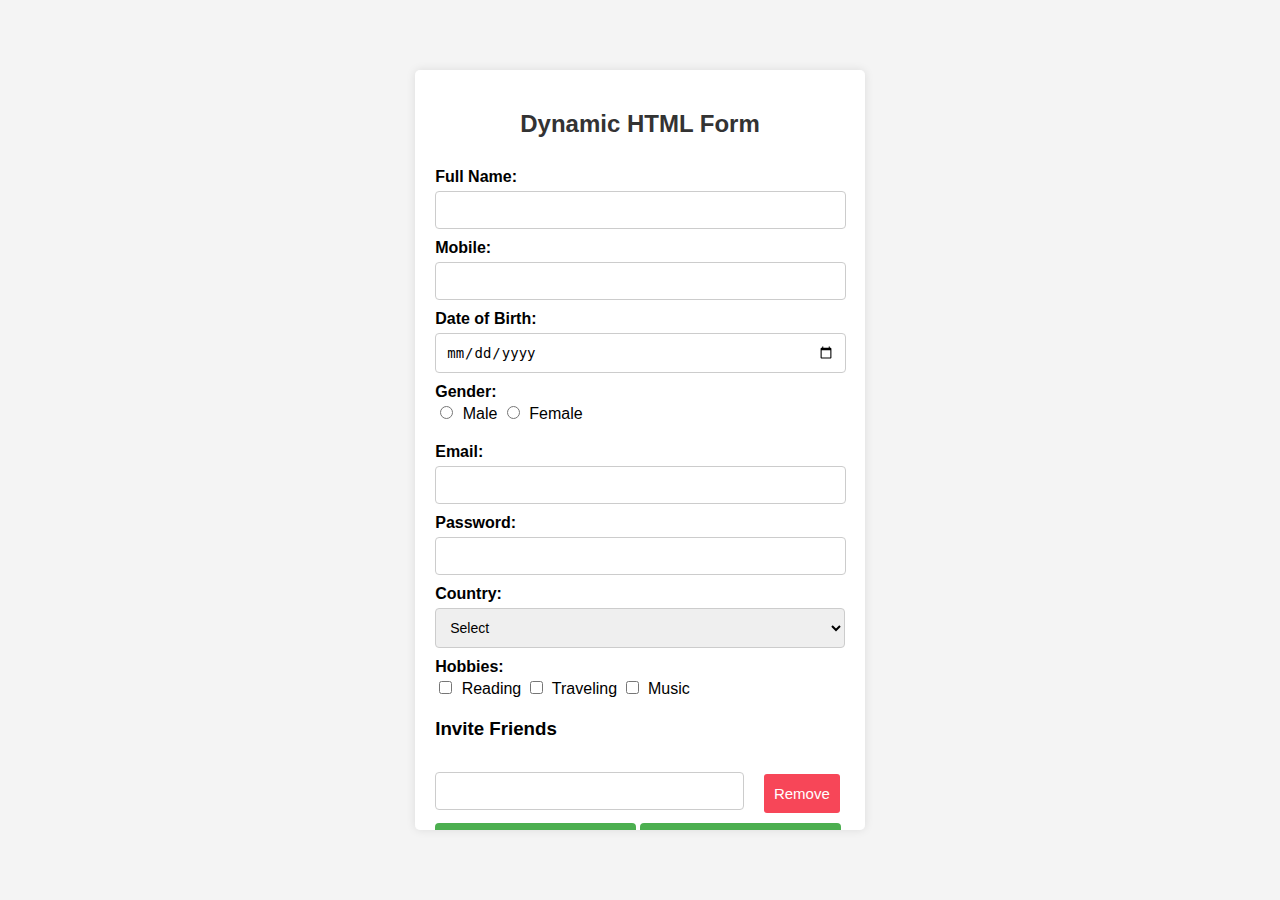
==== index.html @ 3ba9b7fe "add files" ====
<!DOCTYPE html>
<html lang="en">
<head>
    <meta charset="UTF-8">
    <meta name="viewport" content="width=device-width, initial-scale=1.0">
    <title>Dynamic HTML Form </title>
    <link rel="stylesheet" href="styles.css">
</head>
<body>
    <div class="container">
        <h2>Dynamic HTML Form </h2>
        <form id="registrationForm">
            
            <div class="first-section">
                <label for="fullName">Full Name:</label>
                <input type="text" id="fullName" required>
                <small class="error" id="fullNameError"></small>

                <label for="mobile">Mobile:</label>
                <input type="text" id="mobile" required>
                <small class="error" id="mobileError"></small>

                <label for="dob">Date of Birth:</label>
                <input type="date" id="dob" required>
                <small class="error" id="dobError"></small>

                <label>Gender:</label>
                <input type="radio" name="gender" value="Male" id="male"> Male
                <input type="radio" name="gender" value="Female" id="female"> Female
                <small class="error" id="genderError"></small>
            </div>
            
            <div class="second-section">
                <label for="email">Email:</label>
                <input type="email" id="email" required>
                <small class="error" id="emailError"></small>

                <label for="password">Password:</label>
                <input type="password" id="password" required>
                <small class="error" id="passwordError"></small>

                <label for="country">Country:</label>
                <select id="country" required>
                    <option value="">Select</option>
                    <option value="India">India</option>
                    <option value="USA">USA</option>
                    <option value="UK">UK</option>
                </select>
                <small class="error" id="countryError"></small>

                <label>Hobbies:</label>
                <input type="checkbox" value="Reading"> Reading
                <input type="checkbox" value="Traveling"> Traveling
                <input type="checkbox" value="Music"> Music
            </div>

            <h3>Invite Friends</h3>
            <div id="inviteEmails">
                <div class="email-field">
                    <input type="email" class="invite-email">
                    <button type="button" class="removeEmail" id="remove">Remove</button>
                </div>
            </div>
            <button type="button" id="addEmail">Add Email</button>

            <button type="submit" id="submit">Submit</button>
        </form>
        <a href="list.html" class="btn">View Stored Data</a>
    </div>
    <script src="script.js"></script>
</body>
</html>
---- styles.css ----
body {
    font-family: Arial, sans-serif;
    background: #f4f4f4;
    display: flex;
    justify-content: center;
    align-items: center;
    height: 100vh;
    margin: 0;
    overflow: hidden; 
}

.container {
    background: white;
    padding: 20px;
    width: 32%;
    border-radius: 5px;
    box-shadow: 0 0 10px rgba(0, 0, 0, 0.1);
    display: flex;
    flex-direction: column;
    max-height: 80vh; 
    overflow-y: auto; 

}

h2 {
    text-align: center;
    color: #333;
}

.first-section, .second-section {
    margin-bottom: 20px;
}

label {
    display: block;
    margin-top: 10px;
    font-weight: bold;
}

input, select {
    width: 95%;
    padding: 10px;
    margin-top: 5px;
    border: 1px solid #ccc;
    border-radius: 4px;
    font-size: 14px;
}

input[type="radio"], input[type="checkbox"] {
    width: auto;
    margin-right: 5px;
}

button {
    margin-top: 10px;
    padding: 10px;
    background: #4CAF50;
    color: white;
    border: none;
    cursor: pointer;
    font-size: 16px;
    border-radius: 4px;
    width: 100%;
    transition: background 0.3s ease-in-out;
}

button:hover {
    background-color: #388E3C;
}

#addEmail {
    background-color: #4CAF50;
}

#addEmail:hover {
    background-color: #2E7D32;
}

.removeEmail {
    background-color: #f74658;
    border: none;
    color: white;
    padding: 11px 10px;
    font-size: 15px;
    border-radius: 3px;
    cursor: pointer;
    margin-left: 10px;
}

.removeEmail:hover {
    background-color: #c82333;
}

#inviteEmails {
    margin-top: 10px;
    max-height: 200px; 
    overflow-y: auto; 
    padding-right: 5px;
}

.email-field {
    display: flex;
    align-items: center;
    gap: 10px;
    margin-top: 5px;
}
.email-field button{
    background-color: #f74658;
    border: none;
    color: white;
    padding: 11px 10px;
    font-size: 15px;
    border-radius: 3px;
    cursor: pointer;
    margin-left: 10px;
    width: 20%;
}
.error {
    color: red;
    font-size: 12px;
    margin-top: 5px;
}

a.btn {
    display: block;
    text-align: center;
    margin-top: 15px;
    text-decoration: none;
    padding: 10px;
    background: #4CAF50;
    color: white;
    border-radius: 5px;
}

a.btn:hover {
    background: #388E3C;
}
#addEmail{
    width: 49%;
}
#submit{
    width: 49%;
}

#remove{
    width: 20%;
}

#country{
    width: 100%;
}
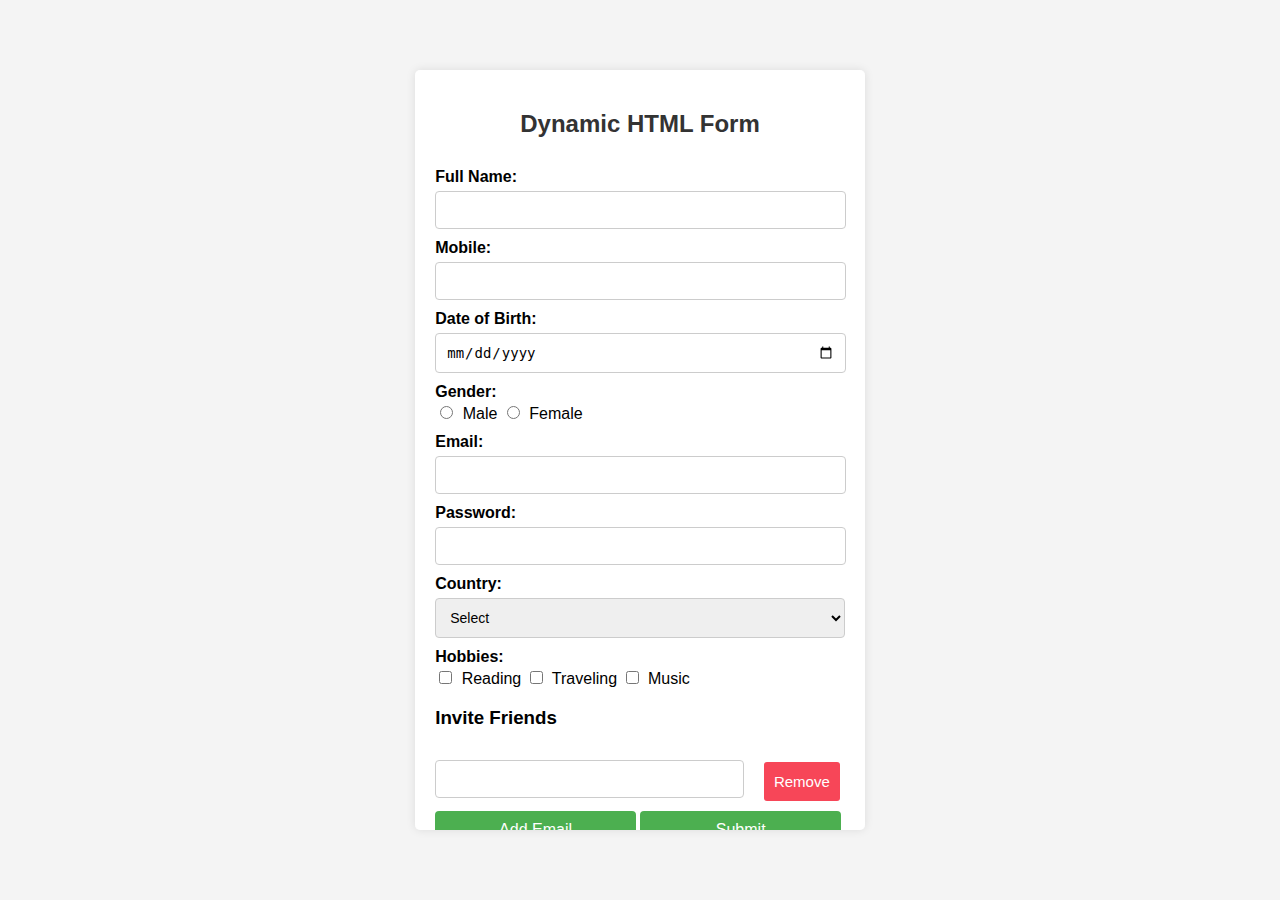
==== commit b18f34fd: "add files" ====
--- a/index.html
+++ b/index.html
@@ -11,13 +11,12 @@
         <h2>Dynamic HTML Form </h2>
         <form id="registrationForm">
             
-            <div class="first-section">
                 <label for="fullName">Full Name:</label>
                 <input type="text" id="fullName" required>
                 <small class="error" id="fullNameError"></small>
 
                 <label for="mobile">Mobile:</label>
-                <input type="text" id="mobile" required>
+                <input type="number" id="mobile" required>
                 <small class="error" id="mobileError"></small>
 
                 <label for="dob">Date of Birth:</label>
@@ -28,9 +27,7 @@
                 <input type="radio" name="gender" value="Male" id="male"> Male
                 <input type="radio" name="gender" value="Female" id="female"> Female
                 <small class="error" id="genderError"></small>
-            </div>
-            
-            <div class="second-section">
+          
                 <label for="email">Email:</label>
                 <input type="email" id="email" required>
                 <small class="error" id="emailError"></small>
@@ -52,13 +49,13 @@
                 <input type="checkbox" value="Reading"> Reading
                 <input type="checkbox" value="Traveling"> Traveling
                 <input type="checkbox" value="Music"> Music
-            </div>
-
+        
             <h3>Invite Friends</h3>
             <div id="inviteEmails">
                 <div class="email-field">
                     <input type="email" class="invite-email">
                     <button type="button" class="removeEmail" id="remove">Remove</button>
+                    
                 </div>
             </div>
             <button type="button" id="addEmail">Add Email</button>
--- a/styles.css
+++ b/styles.css
@@ -25,10 +25,6 @@
 h2 {
     text-align: center;
     color: #333;
-}
-
-.first-section, .second-section {
-    margin-bottom: 20px;
 }
 
 label {
@@ -148,4 +144,6 @@
 
 #country{
     width: 100%;
-}+}
+
+
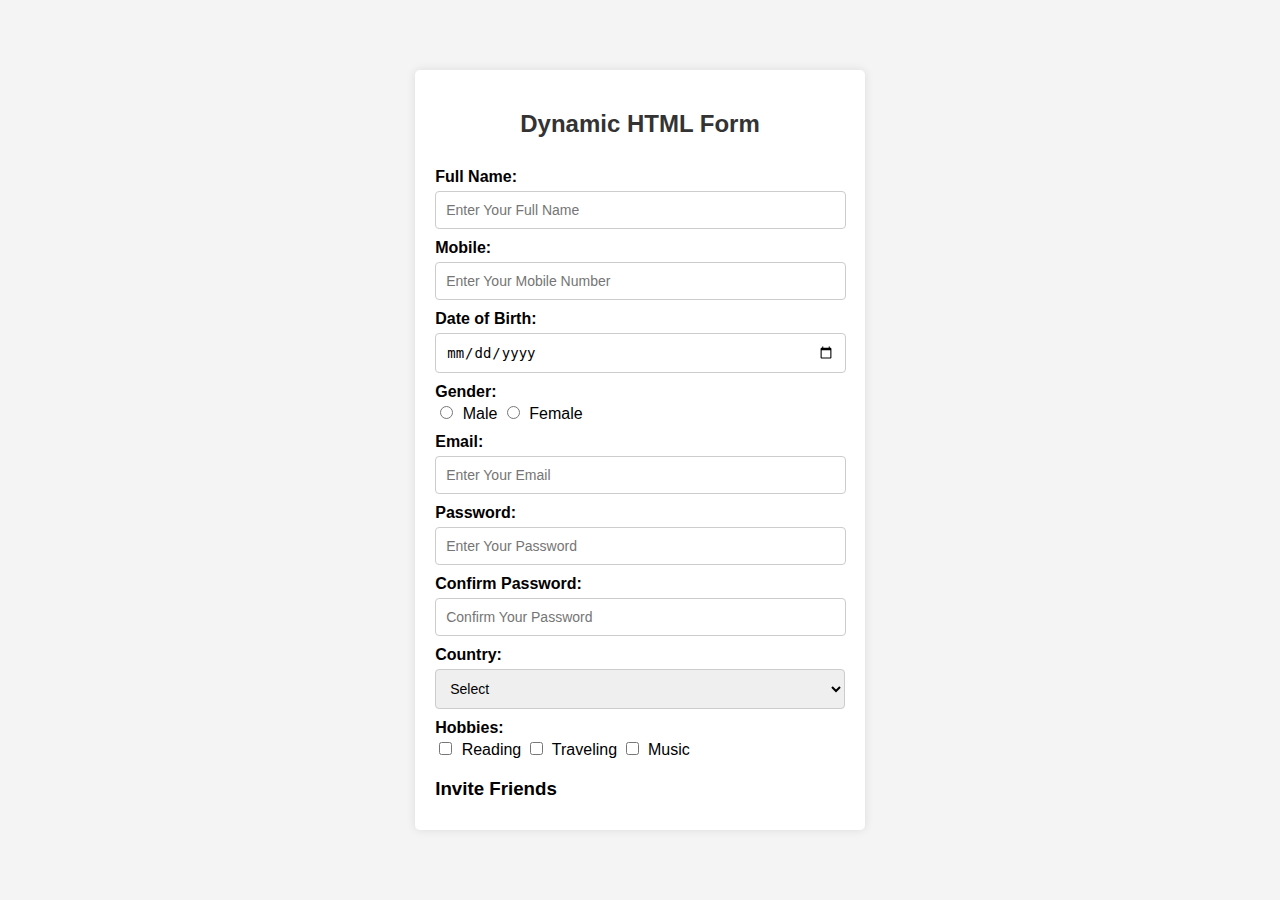
==== commit 89bb3fab: "add conform password" ====
--- a/index.html
+++ b/index.html
@@ -3,59 +3,61 @@
 <head>
     <meta charset="UTF-8">
     <meta name="viewport" content="width=device-width, initial-scale=1.0">
-    <title>Dynamic HTML Form </title>
+    <title>Dynamic HTML Form</title>
     <link rel="stylesheet" href="styles.css">
 </head>
 <body>
     <div class="container">
-        <h2>Dynamic HTML Form </h2>
+        <h2>Dynamic HTML Form</h2>
         <form id="registrationForm">
-            
-                <label for="fullName">Full Name:</label>
-                <input type="text" id="fullName" required>
-                <small class="error" id="fullNameError"></small>
+            <label for="fullName">Full Name:</label>
+            <input type="text" id="fullName" placeholder="Enter Your Full Name" required>
+            <small class="error" id="fullNameError"></small>
 
-                <label for="mobile">Mobile:</label>
-                <input type="number" id="mobile" required>
-                <small class="error" id="mobileError"></small>
+            <label for="mobile">Mobile:</label>
+            <input type="number" id="mobile" placeholder="Enter Your Mobile Number" required>
+            <small class="error" id="mobileError"></small>
 
-                <label for="dob">Date of Birth:</label>
-                <input type="date" id="dob" required>
-                <small class="error" id="dobError"></small>
+            <label for="dob">Date of Birth:</label>
+            <input type="date" id="dob" required>
+            <small class="error" id="dobError"></small>
 
-                <label>Gender:</label>
-                <input type="radio" name="gender" value="Male" id="male"> Male
-                <input type="radio" name="gender" value="Female" id="female"> Female
-                <small class="error" id="genderError"></small>
-          
-                <label for="email">Email:</label>
-                <input type="email" id="email" required>
-                <small class="error" id="emailError"></small>
+            <label>Gender:</label>
+            <input type="radio" name="gender" value="Male" id="male"> Male
+            <input type="radio" name="gender" value="Female" id="female"> Female
+            <small class="error" id="genderError"></small>
 
-                <label for="password">Password:</label>
-                <input type="password" id="password" required>
-                <small class="error" id="passwordError"></small>
+            <label for="email">Email:</label>
+            <input type="email" id="email" placeholder="Enter Your Email" required>
+            <small class="error" id="emailError"></small>
 
-                <label for="country">Country:</label>
-                <select id="country" required>
-                    <option value="">Select</option>
-                    <option value="India">India</option>
-                    <option value="USA">USA</option>
-                    <option value="UK">UK</option>
-                </select>
-                <small class="error" id="countryError"></small>
+            <label for="password">Password:</label>
+            <input type="password" id="password" placeholder="Enter Your Password" required>
+            <small class="error" id="passwordError"></small>
 
-                <label>Hobbies:</label>
-                <input type="checkbox" value="Reading"> Reading
-                <input type="checkbox" value="Traveling"> Traveling
-                <input type="checkbox" value="Music"> Music
-        
+            <label for="confirmPassword">Confirm Password:</label>
+            <input type="password" id="confirmPassword" placeholder="Confirm Your Password" required>
+            <small class="error" id="confirmPasswordError"></small>
+
+            <label for="country">Country:</label>
+            <select id="country" required>
+                <option value="">Select</option>
+                <option value="India">India</option>
+                <option value="USA">USA</option>
+                <option value="UK">UK</option>
+            </select>
+            <small class="error" id="countryError"></small>
+
+            <label>Hobbies:</label>
+            <input type="checkbox" value="Reading"> Reading
+            <input type="checkbox" value="Traveling"> Traveling
+            <input type="checkbox" value="Music"> Music
+
             <h3>Invite Friends</h3>
             <div id="inviteEmails">
                 <div class="email-field">
-                    <input type="email" class="invite-email">
+                    <input type="email" class="invite-email" placeholder="Enter Invite Email">
                     <button type="button" class="removeEmail" id="remove">Remove</button>
-                    
                 </div>
             </div>
             <button type="button" id="addEmail">Add Email</button>
@@ -66,4 +68,4 @@
     </div>
     <script src="script.js"></script>
 </body>
-</html>
+</html>--- a/styles.css
+++ b/styles.css
@@ -19,7 +19,6 @@
     flex-direction: column;
     max-height: 80vh; 
     overflow-y: auto; 
-
 }
 
 h2 {
@@ -100,7 +99,8 @@
     gap: 10px;
     margin-top: 5px;
 }
-.email-field button{
+
+.email-field button {
     background-color: #f74658;
     border: none;
     color: white;
@@ -111,6 +111,7 @@
     margin-left: 10px;
     width: 20%;
 }
+
 .error {
     color: red;
     font-size: 12px;
@@ -131,19 +132,19 @@
 a.btn:hover {
     background: #388E3C;
 }
-#addEmail{
-    width: 49%;
-}
-#submit{
+
+#addEmail {
     width: 49%;
 }
 
-#remove{
+#submit {
+    width: 49%;
+}
+
+#remove {
     width: 20%;
 }
 
-#country{
+#country {
     width: 100%;
-}
-
-
+}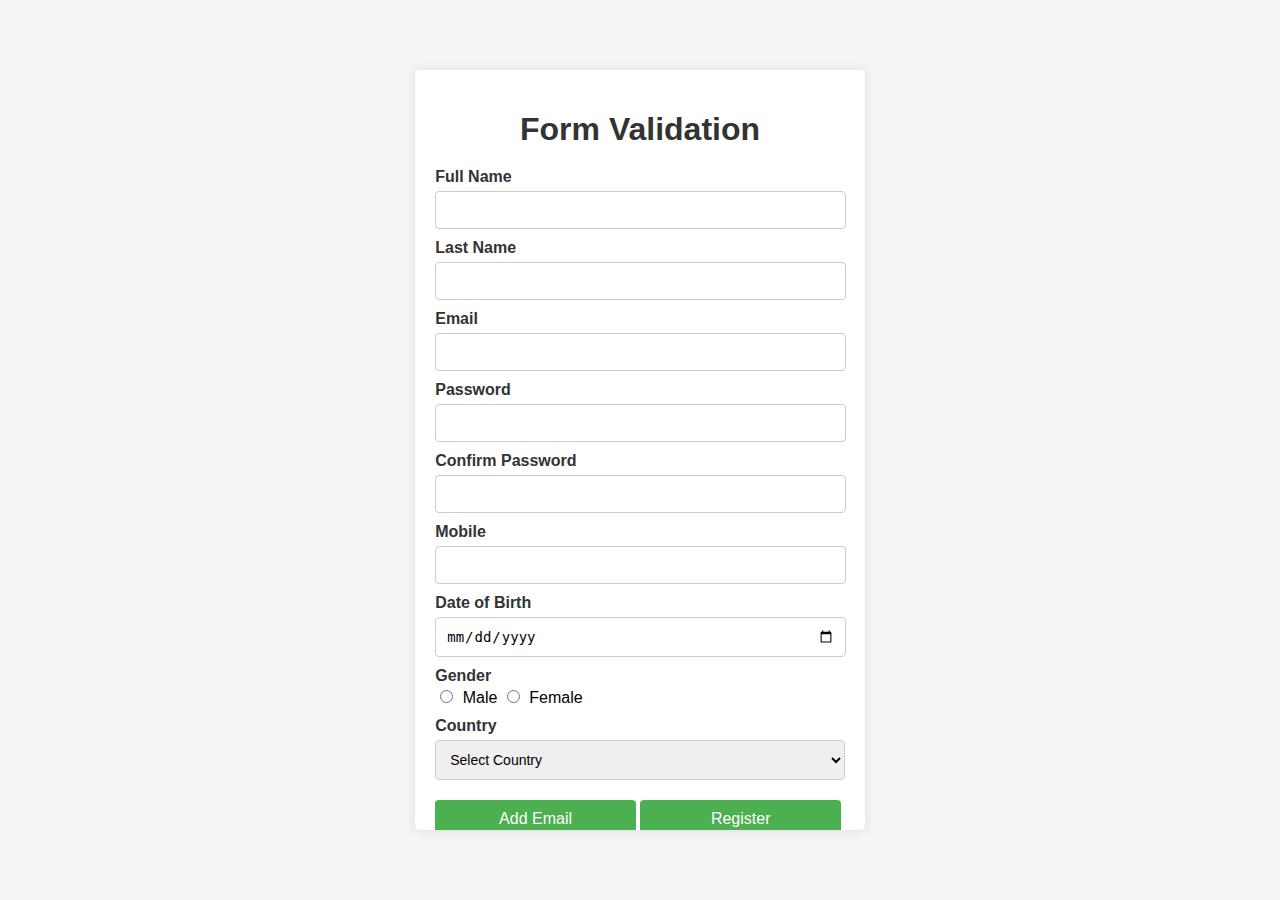
==== commit 6481a097: "change css and script js file improve" ====
--- a/index.html
+++ b/index.html
@@ -2,70 +2,71 @@
 <html lang="en">
 <head>
     <meta charset="UTF-8">
+    <meta http-equiv="X-UA-Compatible" content="IE=edge">
     <meta name="viewport" content="width=device-width, initial-scale=1.0">
-    <title>Dynamic HTML Form</title>
-    <link rel="stylesheet" href="styles.css">
+    <title>Form Validation</title>
+    <link rel="stylesheet" href="./styles.css">
+    <script defer src="./script.js"></script>
 </head>
 <body>
     <div class="container">
-        <h2>Dynamic HTML Form</h2>
-        <form id="registrationForm">
-            <label for="fullName">Full Name:</label>
-            <input type="text" id="fullName" placeholder="Enter Your Full Name" required>
-            <small class="error" id="fullNameError"></small>
-
-            <label for="mobile">Mobile:</label>
-            <input type="number" id="mobile" placeholder="Enter Your Mobile Number" required>
-            <small class="error" id="mobileError"></small>
-
-            <label for="dob">Date of Birth:</label>
-            <input type="date" id="dob" required>
-            <small class="error" id="dobError"></small>
-
-            <label>Gender:</label>
-            <input type="radio" name="gender" value="Male" id="male"> Male
-            <input type="radio" name="gender" value="Female" id="female"> Female
-            <small class="error" id="genderError"></small>
-
-            <label for="email">Email:</label>
-            <input type="email" id="email" placeholder="Enter Your Email" required>
-            <small class="error" id="emailError"></small>
-
-            <label for="password">Password:</label>
-            <input type="password" id="password" placeholder="Enter Your Password" required>
-            <small class="error" id="passwordError"></small>
-
-            <label for="confirmPassword">Confirm Password:</label>
-            <input type="password" id="confirmPassword" placeholder="Confirm Your Password" required>
-            <small class="error" id="confirmPasswordError"></small>
-
-            <label for="country">Country:</label>
-            <select id="country" required>
-                <option value="">Select</option>
-                <option value="India">India</option>
-                <option value="USA">USA</option>
-                <option value="UK">UK</option>
-            </select>
-            <small class="error" id="countryError"></small>
-
-            <label>Hobbies:</label>
-            <input type="checkbox" value="Reading"> Reading
-            <input type="checkbox" value="Traveling"> Traveling
-            <input type="checkbox" value="Music"> Music
-
-            <h3>Invite Friends</h3>
-            <div id="inviteEmails">
-                <div class="email-field">
-                    <input type="email" class="invite-email" placeholder="Enter Invite Email">
-                    <button type="button" class="removeEmail" id="remove">Remove</button>
-                </div>
+        <form id="registrationForm" action="/">
+            <h1>Form Validation</h1>
+            <div class="input-control">
+                <label for="fullName">Full Name</label>
+                <input id="fullName" name="fullName" type="text">
+                <div class="error" id="fullNameError"></div>
             </div>
+            <div class="input-control">
+                <label for="lastName">Last Name</label>
+                <input id="lastName" name="lastName" type="text">
+                <div class="error" id="lastNameError"></div>
+            </div>
+            <div class="input-control">
+                <label for="email">Email</label>
+                <input id="email" name="email" type="text">
+                <div class="error" id="emailError"></div>
+            </div>
+            <div class="input-control">
+                <label for="password">Password</label>
+                <input id="password" name="password" type="password">
+                <div class="error" id="passwordError"></div>
+            </div>
+            <div class="input-control">
+                <label for="confirmPassword">Confirm Password</label>
+                <input id="confirmPassword" name="confirmPassword" type="password">
+                <div class="error" id="confirmPasswordError"></div>
+            </div>
+            <div class="input-control">
+                <label for="mobile">Mobile</label>
+                <input id="mobile" name="mobile" type="text">
+                <div class="error" id="mobileError"></div>
+            </div>
+            <div class="input-control">
+                <label for="dob">Date of Birth</label>
+                <input id="dob" name="dob" type="date">
+                <div class="error" id="dobError"></div>
+            </div>
+            <div class="input-control">
+                <label>Gender</label>
+                <input type="radio" id="male" name="gender" value="male"> Male
+                <input type="radio" id="female" name="gender" value="female"> Female
+                <div class="error" id="genderError"></div>
+            </div>
+            <div class="input-control">
+                <label for="country">Country</label>
+                <select id="country" name="country">
+                    <option value="">Select Country</option>
+                    <option value="USA">USA</option>
+                    <option value="Canada">Canada</option>
+                </select>
+                <div class="error" id="countryError"></div>
+            </div>
+            <div id="inviteEmails"></div>
             <button type="button" id="addEmail">Add Email</button>
-
-            <button type="submit" id="submit">Submit</button>
+            <button type="submit">Register</button>
         </form>
-        <a href="list.html" class="btn">View Stored Data</a>
+        <a href="list.html">View List</a>
     </div>
-    <script src="script.js"></script>
 </body>
 </html>--- a/styles.css
+++ b/styles.css
@@ -19,6 +19,11 @@
     flex-direction: column;
     max-height: 80vh; 
     overflow-y: auto; 
+}
+#registrationForm h1,a{
+    text-align: center;
+    color: #333;
+    margin-bottom: 20px;
 }
 
 h2 {
@@ -55,7 +60,7 @@
     cursor: pointer;
     font-size: 16px;
     border-radius: 4px;
-    width: 100%;
+    width: 49%;
     transition: background 0.3s ease-in-out;
 }
 
@@ -118,6 +123,10 @@
     margin-top: 5px;
 }
 
+.error-border {
+    border: 1px solid red;
+}
+
 a.btn {
     display: block;
     text-align: center;
@@ -147,4 +156,10 @@
 
 #country {
     width: 100%;
+}
+label {
+    color: #333;
+    display: block;
+    margin-top: 10px;
+    font-weight: bold;
 }